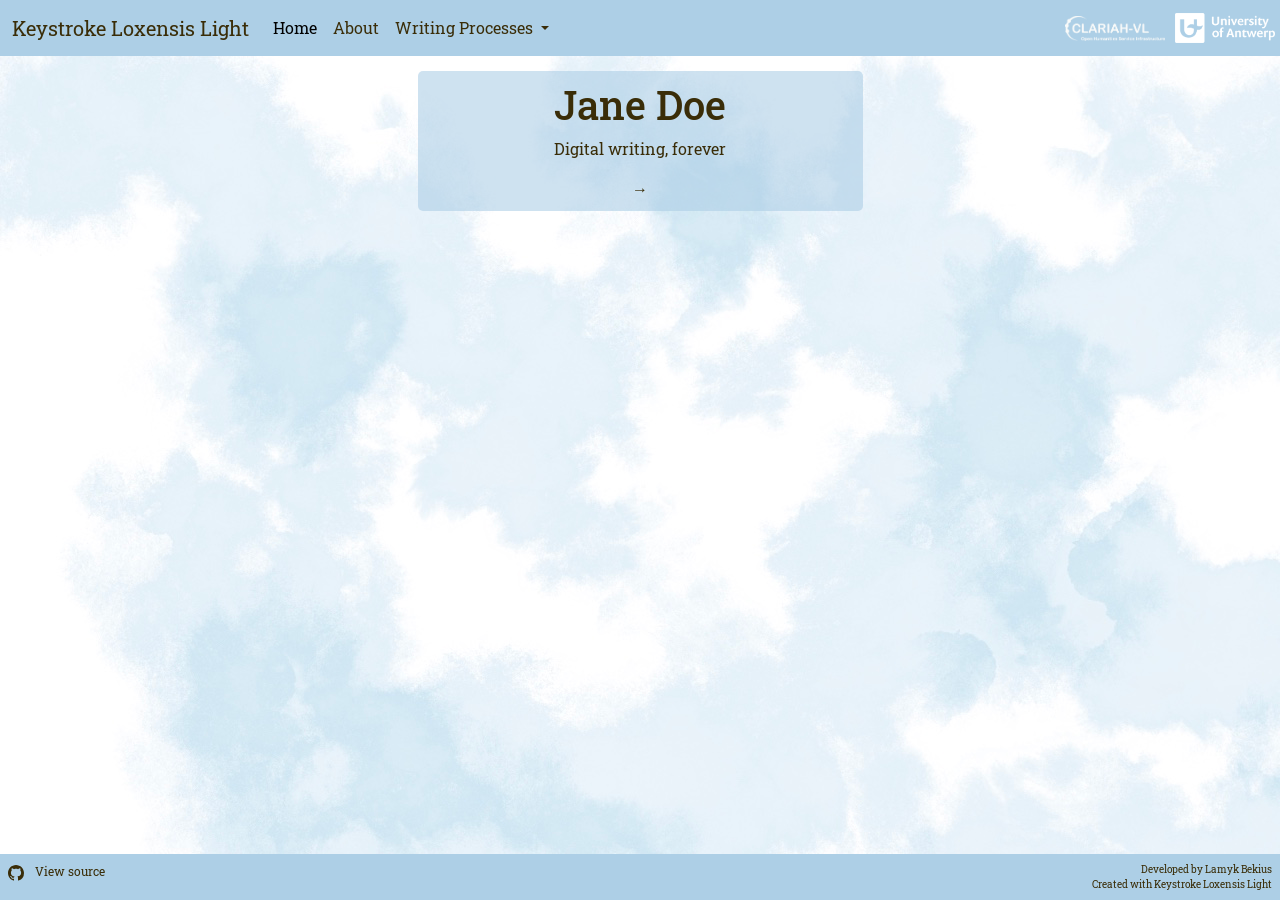
==== index.html @ 8988b457 "first commit" ====
<!doctype html>
<html lang="en">
  <head>
    <meta charset="utf-8"/>
    <meta name="viewport" content="width=device-width, initial-scale=1"/>
    <title>Keystroke Loxensis Light</title>
    <link href="https://cdn.jsdelivr.net/npm/bootstrap@5.3.3/dist/css/bootstrap.min.css" rel="stylesheet" integrity="sha384-QWTKZyjpPEjISv5WaRU9OFeRpok6YctnYmDr5pNlyT2bRjXh0JMhjY6hW+ALEwIH" crossorigin="anonymous"/>
    <link href="css/style.css" rel="stylesheet"/>
    <link href="https://fonts.googleapis.com/css?family=Roboto Slab" rel="stylesheet"/>
    <link rel="shortcut icon" type="image/x-icon" href="/favicon.ico">
</head>
  <body>
    <nav class="navbar navbar-expand-lg">
        <div class="container-fluid">
          <span class="navbar-brand">Keystroke Loxensis Light</span>
          <button class="navbar-toggler" type="button" data-bs-toggle="collapse" data-bs-target="#navbarSupportedContent" aria-controls="navbarSupportedContent" aria-expanded="false" aria-label="Toggle navigation">
            <span class="navbar-toggler-icon"></span>
          </button>
          <div class="collapse navbar-collapse" id="navbarSupportedContent">
            <ul class="navbar-nav me-auto mb-2 mb-lg-0">
              <li class="nav-item">
                <a class="nav-link active" aria-current="page" href="/index.html">Home</a>
              </li>
              <li class="nav-item">
                <a class="nav-link" href="/html/about-main.html">About</a>
              </li>
              <li class="nav-item dropdown">
                <a class="nav-link dropdown-toggle" href="#" role="button" data-bs-toggle="dropdown" aria-expanded="false">
                  Writing Processes
                </a>
                <ul class="dropdown-menu" id="navList"></ul>
              </li>
            </ul>
          </div>
         
        </div>
        <span class="nav-image"><img src="/img/clariah_white.png" width="100px"></span>
        <span class="nav-image"><img src="/img/UA_white.png" width="100px"></span>
      </nav>

      <div class="container text-center">
        <div id="processContainer"></div>
      </div>
      
      <div class="container-fluid footer">
        <div class="row">
          <div class="col-6 text-start" style="font-size: 12px;">
            <a href="https://github.com/eXtant-CMG/Keystroke-Loxensis-Light" target="_blank">
              <svg xmlns="http://www.w3.org/2000/svg" width="16" height="16" fill="currentColor" class="bi bi-github" viewBox="0 0 16 16"><path d="M8 0C3.58 0 0 3.58 0 8c0 3.54 2.29 6.53 5.47 7.59.4.07.55-.17.55-.38 0-.19-.01-.82-.01-1.49-2.01.37-2.53-.49-2.69-.94-.09-.23-.48-.94-.82-1.13-.28-.15-.68-.52-.01-.53.63-.01 1.08.58 1.23.82.72 1.21 1.87.87 2.33.66.07-.52.28-.87.51-1.07-1.78-.2-3.64-.89-3.64-3.95 0-.87.31-1.59.82-2.15-.08-.2-.36-1.02.08-2.12 0 0 .67-.21 2.2.82.64-.18 1.32-.27 2-.27s1.36.09 2 .27c1.53-1.04 2.2-.82 2.2-.82.44 1.1.16 1.92.08 2.12.51.56.82 1.27.82 2.15 0 3.07-1.87 3.75-3.65 3.95.29.25.54.73.54 1.48 0 1.07-.01 1.93-.01 2.2 0 .21.15.46.55.38A8.01 8.01 0 0 0 16 8c0-4.42-3.58-8-8-8"/></svg>
              <span class="m-2">View source</span></a></div>
          <div class="col-6 text-end" style="font-size: 10px;">
            <div class="text-end">Developed by <a href="https://www.uantwerpen.be/en/staff/lamyk-bekius/" target="_blank">Lamyk Bekius</a></div>
            <div class="text-end">Created with <a href="https://extant-cmg.github.io/eXtant-wiki/loxensis/keystroke-loxensis-light" target="_blank">Keystroke Loxensis Light</a></div>
          </div>
        </div>
      </div>
    <script src="/js/nav.js"></script>  
    <script src="https://cdn.jsdelivr.net/npm/bootstrap@5.3.3/dist/js/bootstrap.bundle.min.js" integrity="sha384-YvpcrYf0tY3lHB60NNkmXc5s9fDVZLESaAA55NDzOxhy9GkcIdslK1eN7N6jIeHz" crossorigin="anonymous"></script>
  </body>
</html>
---- css/style.css ----
body {
    font-family: 'Roboto Slab', sans-serif;
    background-image: url('../img/background-keystroke-loxensis.jpg');
  }

nav {
    background-color: rgba(173, 207, 230, 1);
}

.nav-link:hover {
  background-color:rgba(173, 207, 230, 0.3);
}
.nav-link {
    color:#3A2D08;
}
.navbar-brand  {
  color:#3A2D08;
}
.dropdown-toggle:focus {
  box-shadow: 0 0 0 0.25rem rgba(58, 45, 8, 1);
  border-radius: 5px;
}

a:link { 
    text-decoration: none; 
  } 
a:visited { 
    text-decoration: none; 
  } 
a:active { 
    text-decoration: none; 
  }
.nav-image {
  padding: 5px;
}
.writing_process {
    height:200px; 
    padding: 5px;
    text-align: center;
}

.charts {
  display: grid;
  grid-template-columns: repeat(auto-fit, minmax(300px, 1fr));
  gap: 2rem;
}

.process_link {
  display: block;
  margin: 10px;
  padding: 10px 20px;
  font-size: 16px;
  color: #3A2D08;
  background-color:rgba(173, 207, 230, 0.6);
  border: none;
  border-radius: 5px;
  text-decoration: none;
  text-align: center;
}

  .process_link:hover {
    opacity: 0.5;
  }

  .text-column {
    display: block;
        margin: 10px;
        padding: 10px 20px;
        font-size: 16px;
        color: #3A2D08;
        background-color:rgba(173, 207, 230, 0.6);
        border: none;
        border-radius: 5px;
  }
 .text-column p {
  text-align: justify;
 }

 .text-column a {
  color: #3A2D08;
  text-decoration: underline;
 }

 .footer {
  position: fixed;
  left: 0;
  bottom: 0;
  width: 100%;
  background-color: rgba(173, 207, 230, 1);
  color: #3A2D08;
  padding: 8px;
}

a {
  color:#3A2D08;
}
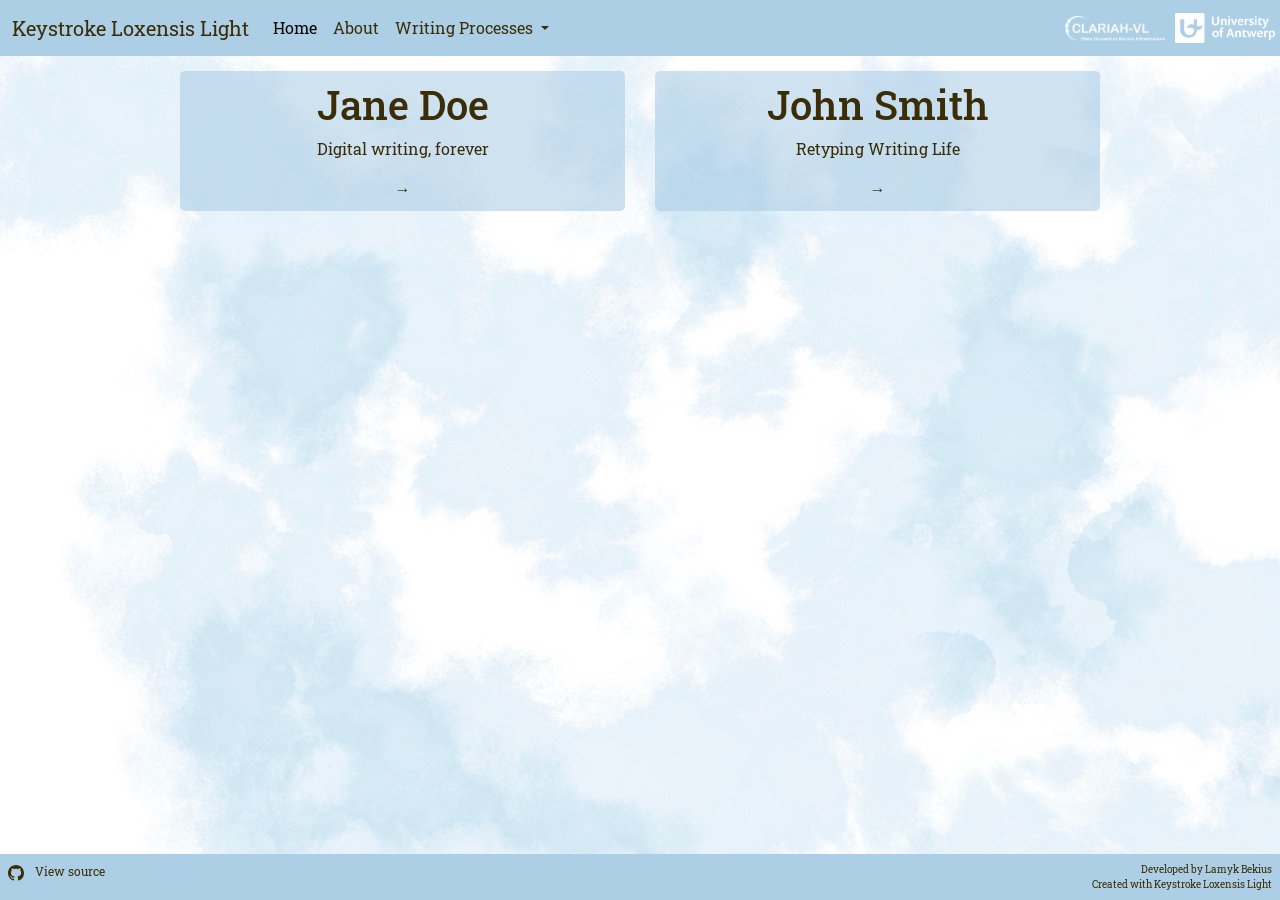
==== commit 1aaa70f0: "fix paths index" ====
--- a/index.html
+++ b/index.html
@@ -7,7 +7,7 @@
     <link href="https://cdn.jsdelivr.net/npm/bootstrap@5.3.3/dist/css/bootstrap.min.css" rel="stylesheet" integrity="sha384-QWTKZyjpPEjISv5WaRU9OFeRpok6YctnYmDr5pNlyT2bRjXh0JMhjY6hW+ALEwIH" crossorigin="anonymous"/>
     <link href="css/style.css" rel="stylesheet"/>
     <link href="https://fonts.googleapis.com/css?family=Roboto Slab" rel="stylesheet"/>
-    <link rel="shortcut icon" type="image/x-icon" href="/favicon.ico">
+    <link rel="shortcut icon" type="image/x-icon" href="favicon.ico">
 </head>
   <body>
     <nav class="navbar navbar-expand-lg">
@@ -19,10 +19,10 @@
           <div class="collapse navbar-collapse" id="navbarSupportedContent">
             <ul class="navbar-nav me-auto mb-2 mb-lg-0">
               <li class="nav-item">
-                <a class="nav-link active" aria-current="page" href="/index.html">Home</a>
+                <a class="nav-link active" aria-current="page" href="index.html">Home</a>
               </li>
               <li class="nav-item">
-                <a class="nav-link" href="/html/about-main.html">About</a>
+                <a class="nav-link" href="html/about-main.html">About</a>
               </li>
               <li class="nav-item dropdown">
                 <a class="nav-link dropdown-toggle" href="#" role="button" data-bs-toggle="dropdown" aria-expanded="false">
@@ -34,8 +34,8 @@
           </div>
          
         </div>
-        <span class="nav-image"><img src="/img/clariah_white.png" width="100px"></span>
-        <span class="nav-image"><img src="/img/UA_white.png" width="100px"></span>
+        <span class="nav-image"><img src="img/clariah_white.png" width="100px"></span>
+        <span class="nav-image"><img src="img/UA_white.png" width="100px"></span>
       </nav>
 
       <div class="container text-center">
@@ -54,7 +54,7 @@
           </div>
         </div>
       </div>
-    <script src="/js/nav.js"></script>  
+    <script src="js/nav.js"></script>  
     <script src="https://cdn.jsdelivr.net/npm/bootstrap@5.3.3/dist/js/bootstrap.bundle.min.js" integrity="sha384-YvpcrYf0tY3lHB60NNkmXc5s9fDVZLESaAA55NDzOxhy9GkcIdslK1eN7N6jIeHz" crossorigin="anonymous"></script>
   </body>
 </html>
